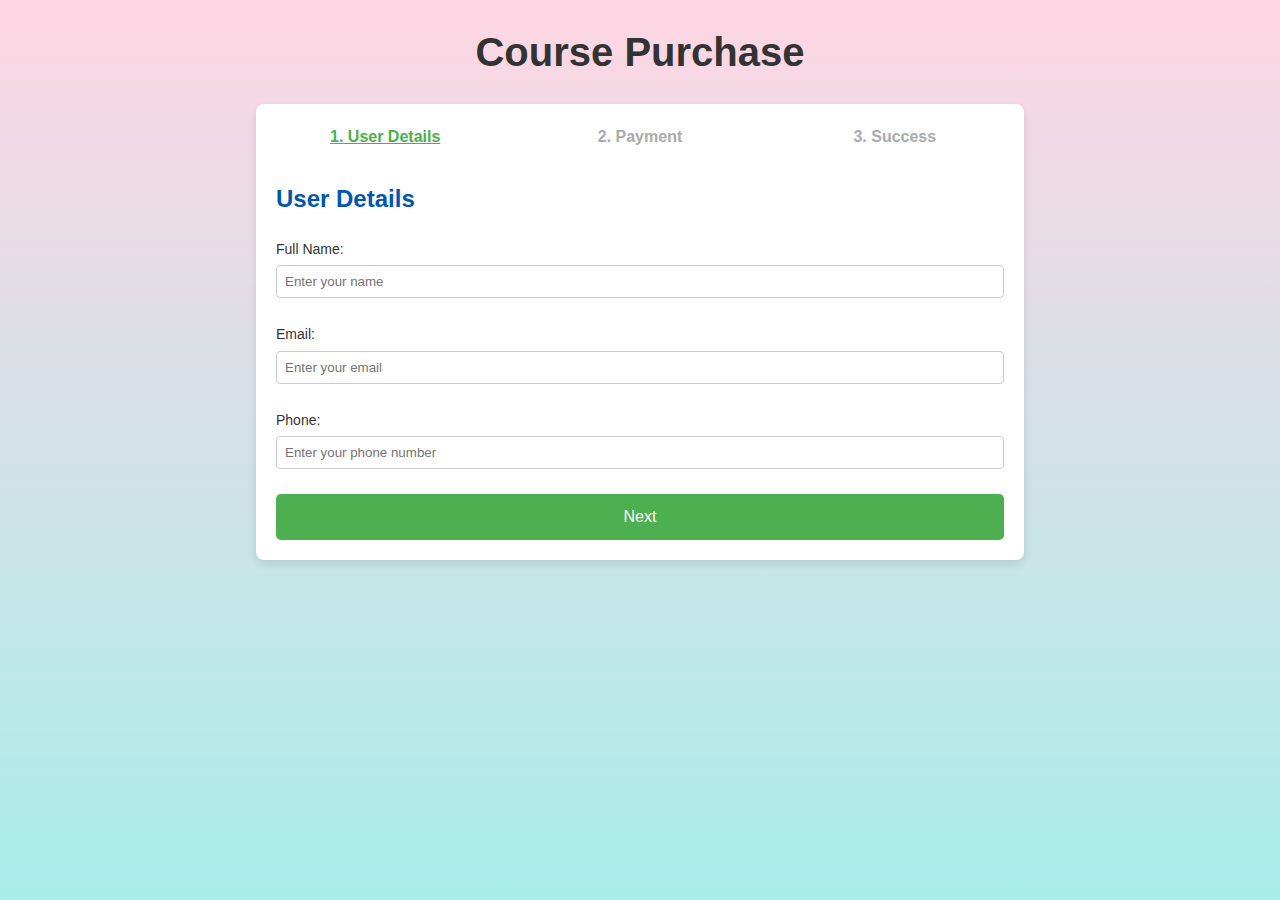
==== buy.html @ 66e8565c "24 Dec 2024" ====
<!DOCTYPE html>
<html lang="en">
<head>
    <meta charset="UTF-8">
    <meta name="viewport" content="width=device-width, initial-scale=1.0">
    <title>Buy Now - Multi-Step Form</title>
    <link rel="stylesheet" href="landing.css">
</head>
<body>

    <header>
        <h1 class="header_50">Course Purchase</h1>
    </header>

    <div class="form-container_50">
        <!-- Step Navigation (Hidden Radio Buttons) -->
        <input type="radio" name="step_50" id="step1_50" checked>
        <input type="radio" name="step_50" id="step2_50">
        <input type="radio" name="step_50" id="step3_50">

        <!-- Step Indicators -->
        <div class="steps_50">
            <label for="step1_50" class="step-label_50">1. User Details</label>
            <label for="step2_50" class="step-label_50">2. Payment</label>
            <label for="step3_50" class="step-label_50">3. Success</label>
        </div>

        <!-- Step 1: User Details -->
        <div class="step-content_50" id="step1-content_50">
            <h2 class="step-title_50">User Details</h2>
            <form class="form_50">
                <label class="label_50">Full Name:</label>
                <input type="text" class="input_50" placeholder="Enter your name">
                
                <label class="label_50">Email:</label>
                <input type="email" class="input_50" placeholder="Enter your email">
                
                <label class="label_50">Phone:</label>
                <input type="text" class="input_50" placeholder="Enter your phone number">

                <label for="step2_50" class="btn-next_50">Next</label>
            </form>
        </div>

        <!-- Step 2: Payment Details -->
        <div class="step-content_50" id="step2-content_50">
            <h2 class="step-title_50">Payment</h2>
            <form class="form_50">
                <label class="label_50">Card Number:</label>
                <input type="text" class="input_50" placeholder="1234 5678 9012 3456">

                <label class="label_50">Expiration Date:</label>
                <input type="text" class="input_50" placeholder="MM/YY">

                <label class="label_50">CVV:</label>
                <input type="text" class="input_50" placeholder="123">

                <label for="step3_50" class="btn-next_50">Proceed to Success</label>
            </form>
        </div>

        <!-- Step 3: Success -->
        <div class="step-content_50" id="step3-content_50">
            <h2 class="step-title_50">Order Successful!</h2>
            <p class="success-text_50">Thank you for your purchase. You will receive a confirmation email shortly.</p>
            <a href="home.html" class="btn-home_50">Back to Home</a>
        </div>
    </div>

</body>
</html>
---- landing.css ----
@import url("https://fonts.googleapis.com/css?family=Abel|Abril+Fatface|Alegreya|Arima+Madurai|Dancing+Script|Dosis|Merriweather|Oleo+Script|Overlock|PT+Serif|Pacifico|Playball|Playfair+Display|Share|Unica+One|Vibur");

* {
   padding: 0;
   margin: 0;
   box-sizing: border-box;
}

body {
   background-color: white;
   color: black;
   font-family: Georgia, "Times New Roman", Times, serif;
   background-image: linear-gradient(-225deg, #e3fdf5 0%, #ffe6fa 100%);
   background-image: linear-gradient(to top, #a8edea 0%, #fed6e3 100%);
   background-attachment: fixed;
   background-repeat: no-repeat;
}

.navbar{
   background-color:rgb(223, 178, 178);
   display: flex;
   justify-content:space-around;
   align-items: center;
     padding: 10px;

}

.navbar ul{
   list-style: none;
   display: flex;
   gap: 40px;
   font-size: 20px;
}


.navbar img{
   border-radius: 15px;
   

   
}
#check{
   display: none;
}
.navbar label{
   display: none;
   padding-top: 20px;
justify-content: center;

}

#check:checked~.navbar ul{
   display: block;
}

/* @media screen and (max-width: 600px){
   .navbar label{
       display: block;
   }
   .navbar ul{
       display: none;
       position: absolute;
       top: 87px;
       width: 100%;
       background-color: lightblue;
   }
   .navbar ul li{
       padding: 12px;
   }
} */
@media screen and (max-width: 400px) and (max-width:600px){
   .navbar label{
       display: block;
   }
   .navbar ul{
       display: none;
       position: absolute;
       top: 87px;
       width: 100%;
       background-color: lightblue;
   }
   .navbar ul li{
       padding: 12px;
   }
}

@media screen and (max-width: 399px){
   .navbar label{
       display: block;
   }
   .navbar ul{
       display: none;
       position: absolute;
       top: 87px;
       width: 100%;
       background-color: lightblue;
   }
   .navbar ul li{
       padding: 12px;
   }
}

/* 
nav {
   width: 100%;
   height: 80px;
   display: flex;
   justify-content: space-between;
   padding: 20px 5%;
   background-color: #cda2af;
} */
/* 
nav .heading {
   font-size: 50px;
   font-weight: 900;
   color: rgb(26, 24, 20);
   margin-top: -10px;
}

nav ul {
   display: flex;
   list-style: none;
}

nav ul li {
   padding: 8px 15px;
   border-radius: 10px;
   transition: 0.2s ease-in;
} */



/* .navbar ul li:hover {
   background-color: rgb(226, 120, 120);
   text-decoration: none;
}

.navbar ul li a:hover {
   color: white;
   border-radius: 5px solid black;
} */
/* 
nav .sideMenuButton {
   font-size: 30px;
   font-weight: bolder;
   cursor: pointer;
   display: none;
} */

/* responsive navbar css */
/* @media screen and (max-width: 600px) {
   nav .sideMenuButton {
      display: flex;
   }

   nav .navbar {
      display: none;
   }

   .sideNavigationBar {
      display: block;
   }
}

.sideNavigationBar {
   height: 100%;
   position: fixed;
   top: 0;
   right: 0;
   background-color: brown;
   overflow-x: hidden;
   transition: 0.3s ease-in;
   padding: 60px;
   display: none;
}

.sideNavigationBar a {
   padding: 8px 8px 8px 40px;
   display: block;
   font-size: 25px;
   font-weight: 500;
   color: black;
   transition: 0.3s;
   text-decoration: none;
}

.sideNavigationBar a button {
   padding: 10px 20px;
   border-radius: 10px 20px;
   color: brown;
   font-size: 16px;
   border-style: none;
   font-weight: 700;
}

.sideNavigationBar a:hover {
   color: white;
}

.sideNavigationBar .closeButton {
   position: absolute;
   top: 10px;
   right: 25px;
   font-size: 20px;
   margin-left: 50px;
} */

.line {
   display: flex;
   justify-content: space-between;
   align-items: center;
   margin: 2% 5%;
}

.line .side1 {
   padding-right: 50px;
}

.side1 h1 {
   font-size: 60px;
   margin-bottom: 10px;
   color: orange;
}

.side1 button {
   width: 150px;
   padding: 12px 20px;
   border-radius: 20px;
   border-style: none;
   color: black;
   font-size: 17px;
   font-weight: 600;
}

.side1 button a:hover {
   color: orangered;
}

a {
   text-decoration: none;
   color: black;
}

/* header content responsive */
@media screen and (max-width: 980px) {
   .side2 img {
      width: 350px;
   }

   .side1 h1 {
      font-size: 40px;
   }

   .side1 p {
      font-size: 17px;
   }

   .line {
      margin-top: 80px;
   }
}

@media screen and (max-width: 600px) {
   .side1 h1 {
      font-size: 35px;
   }

   .line {
      flex-direction: column;
   }

   .line .side1 {
      padding: 30px;
   }
} 

/* .mohit h2 {
   text-align: center;
   font-size: 30px;
   font-weight: 500px;
   padding-top: 20px;
} */

.resume-section1 {
   background-color: #f5f5f5;
   padding: 30px;
   margin: 20px;
   border-radius: 8px;
   font-style: lucida 5px solid;
   margin-right: 750px;
   

}

.resume-section1 h2,
p {
   line-height: 1.6;
   text-align: center;
   color: red;
}

.resume-section1 li {
   line-height: 1.6;
}

.resume-section1 ul {
   padding-left: 20px;
}

/* resume-section2 */
.resume-section2 {
   background-color: #f5f5f5;
   padding: 30px;
   margin: 30px;
   border-radius: 8px;
   font-style: lucida 5px solid;
   margin-right: 750px;
   margin-top: 40px;
   width: 98%;
}

.resume-section2 h2,
p {
   line-height: 1.6;
   text-align: center;
   color: red;
}

.resume-section2 li {
   line-height: 1.6;
}

.resume-section2 ul {
   padding-left: 20px;
}

/* resume-section3 */

.resume-section3 {
   background-color: #f5f5f5;
   padding: 30px;
   margin: 20px;
   border-radius: 8px;
   font-style: lucida 5px solid;
   margin-right: 750px;
   width: 98%;
}

.resume-section3 h2,
p {
   line-height: 1.6;
   text-align: center;
   color: red;
}

.resume-section3 li {
   line-height: 1.6;
}

.resume-section3 ul {
   padding-left: 20px;
}

/* resume-section4 */

.resume-section4 {
   background-color: #f5f5f5;
   padding: 30px;
   margin: 20px;
   border-radius: 8px;
   font-style: lucida 5px solid;
   margin-right: 750px;
   width: 98%;
}

.resume-section4 h2,
p {
   line-height: 1.6;
   text-align: center;
   color: red;
}

.resume-section4 li {
   line-height: 1.6;
}

.resume-section4 ul {
   padding-left: 20px;
}

/* resume-section5 */

.resume-section5 {
   background-color: #f5f5f5;
   padding: 30px;
   margin: 20px;
   border-radius: 8px;
   font-style: lucida 5px solid;
   margin-right: 750px;
   width: 98%;
}

.resume-section5 h2,
p {
   line-height: 1.6;
   text-align: center;
   color: red;
}

.resume-section5 li {
   line-height: 1.6;
}

.resume-section5 ul {
   padding-left: 20px;
}

.progress-bar {
   background-color: black;
   width: 40%;
   padding: 30px;
   margin: 20px;
   border-radius: 8px;
   font-style: lucida 5px solid;
   margin-left: 980px;
   margin-right: -1000px;
   margin-top: -350px;
}

.progress-bar h2 {
   line-height: 1.6;
   color: white;
}

.progress-bar p {
   text-align: left;
   line-height: 2;
}

.progress-bar2 {
   background-color: #f3f3f3;
   border-radius: 25px;
   overflow: hidden;

   height: 20px;
   width: 100%;
}

.progress2 {
   background-color: green;
   height: 100%;
   line-height: 5px;
   color: white;
   text-align: center;
   border-radius: 15px;
   transition: width 0.5s ease;
}

.button {
   display: inline-block;
   padding: 15px 25px;
   font-size: 15px;
   cursor: pointer;
   text-align: center;
   text-decoration: none;
   outline: none;
   color: #fff;
   background-color: #20a5e8;
   border: none;
   border-radius: 15px;

   margin-top: 20px;
}

.button:hover {
   background-color: #3e8e41;
}

.button:active {
   background-color: #3e8e41;
}

.progress-bar h3 {
   color: white;
   line-height: 4;
}

.progress-bar p1 {
   color: white;
}

.progress-bar p2 {
   color: lightblue;
   line-height: 1.6;
   font-weight: 200;
}


.related-roadmap {
   background-color: #f5f5f5;
   padding: 40px;
   margin: 25px;
   border-radius: 8px;
   font-style: lucida 5px solid;
   margin-left: 900px;
   margin-right: 50px;
}

.related-roadmap h4 {
   text-align: left;
   color: rgb(20, 104, 132);
   font-size: 20px;
   font-weight: 400;

}

.related-roadmap p1 {
   line-height: 2.6;


}

.related-roadmap2 {
   background-color: #f5f5f5;
   padding: 45px;
   margin: 25px;
   margin-top: -225px;
   border-radius: 8px;
   font-style: lucida 5px solid;
   margin-right: 800px;

}

.related-roadmap2 h4 {
   text-align: left;
   color: rgb(20, 104, 132);
   font-size: 20px;
   font-weight: 400;

}

.related-roadmap2 p1 {
   line-height: 2.6;


}


/* FOOTER CSS */
@import url('https://fonts.googleapis.com/css2?family=Poppins:wght@200;300;400;500;600;700;800;900&display=swap');
/* 
* {
   margin: 0;
   padding: 0;
   box-sizing: border-box;
}

body {

   min-height: 100vh;
   display: block;
   align-items: center;
   justify-content: center;
} */
/* 
.site-footer {
   background-color: #26272b;
   padding: 45px 0 20px;
   font-size: 15px;
   line-height: 24px;
   color: #737373;
   box-shadow: 0 10px 20px rgba(0, 0, 0, 0.5);
}

.row{
   display: flex;
}

.site-footer hr {
   border-top-color: #bbb;
   opacity: 0.5;
}

.site-footer hr.small {
   margin: 20px 0;
}

.site-footer h6 {
   color: #fff;
   font-size: 16px;
   text-transform: uppercase;
   margin-top: 5px;
   letter-spacing: 2px;
}

.site-footer a {
   color: #737373;
}

.site-footer a:hover {
   color: #fff;
   text-decoration: none;
}

.footer-links {
   padding-left: 0;
   list-style: none;
}

.footer-links li {
   display: block;
}

.footer-links a {
   color: #737373;
}

.footer-links a:active,
.footer-links a:focus,
.footer-links a:hover {
   color: #fff;
   text-decoration: none;
}

.site-footer .social-icons {
   text-align: right;
}

.site-footer .social-icons a {
   width: 40px;
   height: 40px;
   line-height: 40px;
   margin-left: 6px;
   margin-right: 0;
   border-radius: 100%;
   background-color: #33353d;
}

.copyright-text {
   margin: 0;
}

@media (max-width: 991px) {
   .site-footer [class^="col-"] {
      margin-bottom: 30px;
   }
}

@media (max-width: 767px) {
   .site-footer {
      padding-bottom: 0;
   }

   .site-footer .copyright-text,
   .site-footer .social-icons {
      text-align: center;
   }
}

.social-icons {
   text-align:center;
   margin-bottom: 0;
   list-style: none;
}

.social-icons li {
   display: inline-block;
   margin-bottom: 4px;
}

.social-icons a {
   background-color: #eceeef;
   color: #818a91;
   font-size: 16px;
   display: inline-block;
   line-height: 44px;
   width: 44px;
   height: 44px;
   text-align: center;
   margin-right: 8px;
   border-radius: 100%;
   -webkit-transition: all 0.2s linear;
   -o-transition: all 0.2s linear;
   transition: all 0.2s linear;
}

.logo {
   color: #eb6857;
}

.social-icons a:active,
.social-icons a:focus,
.social-icons a:hover {
   color: #fff;
   background-color: #29aafe;
}

.social-icons a.facebook:hover {
   background-color: #3b5998;
}

.social-icons a.twitter:hover {
   background-color: #00aced;
}

.social-icons a.linkedin:hover {
   background-color: #007bb6;
}

.social-icons a.dribbble:hover {
   background-color: #ea4c89;
} */

.mohit h2{
   text-align: center;
}

/* Courses Page */

/* General Reset */
* {
   margin: 0;
   padding: 0;
   box-sizing: border-box;
   font-family: Arial, sans-serif;
}

/* Body Styling */
/* body {
   background-color: #121212;
   color: #fff;
} */

/* Header */
header {
   text-align: center;
   margin: 20px 0;
   font-size: 1.5em;
}

/* Courses Section */
.courses {
   display: flex;
   flex-wrap: wrap;
   justify-content: center;
   gap: 20px;
   margin: 20px;
   color:black;
}

.course-card {
   background: #1e1e1e;
   border-radius: 8px;
   width: 250px;
   padding: 15px;
   box-shadow: 0px 0px 10px rgba(0, 0, 0, 0.5);
   position: relative;
   text-align: center;
   color:black;
}

.discount {
   background-color: #facc15;
   color:black;
   font-weight: bold;
   position: absolute;
   top: 10px;
   left: 10px;
   padding: 5px 10px;
   border-radius: 4px;
}

.course-title {
   font-size: 1.5em;
   margin: 30px;
   color: black;
}

.subtitle {
   color: #aaa;
   font-size: 0.9em;
   color: black;
}

.rating {
   margin: 10px 0;
   color: #facc15;
   font-size: 1.1em;
}

.description {
   margin: 10px 0;
   font-size: 0.9em;
   color:black;
}

.btn {
   background: none;
   border: 1px solid #28a745;
   color: #28a745;
   padding: 10px;
   margin-top: 10px;
   border-radius: 5px;
   cursor: pointer;
}

.btn:hover {
   background-color: #28a745;
   color: #fff;
}

/* Classroom Programs */
.classroom-programs {
   display: flex;
   justify-content: space-around;
   background-color: #1e1e1e;
   margin: 20px;
   padding: 20px;
   border-radius: 8px;
   color: white;
}

.classroom-info, .classroom-banner {
   width: 45%;
   text-align: center;
   color: white;
}

.classroom-info h2, .classroom-banner h2 {
   margin-bottom: 10px;
}

.classroom-info ul {
   list-style: none;
}

.classroom-info ul li {
   margin: 5px 0;
   font-size: 0.9em;
   color: white;
}

.classroom-banner p {
   margin-top: 10px;
   font-size: 0.9em;
   color: white;
}

/* General Reset */
/* * {
   margin: 0;
   padding: 0;
   box-sizing: border-box;
   font-family: Arial, sans-serif;
} */

/* Body Styles */
/* body {
   
   display: flex;
   justify-content: center;
   align-items: center;
   min-height: 100vh;
} */

/* Main Container */
.membership-container {
   display: flex;
   
   background-color: #f0f8ff;
   border-radius: 10px;
   box-shadow: 0 4px 8px rgba(0, 0, 0, 0.2);
   overflow: hidden;
   margin: 20px;
   width: 98%;
   margin-right: 40px;
   
}

/* Text Section */
.membership-info {
   padding: 40px;
   flex: 1;
   background-color: #e6f7ff;
}

.membership-info h1 {
   font-size: 2.5rem;
   color: #333;
}

.membership-info .highlight {
   color: #0078d7;
}

.membership-info p {
   margin: 10px;
   padding: 10px;
   margin-left: 0;
   color: #555;
   font-size: 1rem;
   line-height: 1.5;
}

.subscribe-btn {
   background-color: #000;
   color: #fff;
   border: none;
   padding: 10px 20px;
   font-size: 1rem;
   cursor: pointer;
   border-radius: 5px;
   text-transform: uppercase;
}

.subscribe-btn:hover {
   background-color: #0078d7;
}

/* Image Section */
.membership-image {
   flex: 1;
   display: flex;
   justify-content: center;
   align-items: center;
   
}

.membership-image img {
   
   object-fit: cover;
}

/* FRONTPAGE CSS */


/* Body Styling */
body {
   
   color: #333;
   line-height: 1.6;
}


/* Section Styling */
.coding-journey {
   display: flex;
   justify-content: space-between;
   align-items: center;
   padding: 50px 10%;
   background-color: #e8f1fd;
}

.text-content {
   max-width: 50%;
}

.text-content h1 {
   font-size: 3rem;
   font-weight: bold;
   color: #1f2d3d;
}

.text-content h1 span {
   color: #0078ff;
}

.text-content p {
   margin: 20px 0;
   color: #555;
   font-size: 1.1rem;
}

.cta-container {
   display: flex;
   gap: 10px;
   margin: 20px 0;
}

.cta-container input {
   padding: 10px;
   font-size: 1rem;
   border: 1px solid #ccc;
   border-radius: 5px;
   flex: 1;
}

.cta-container .start-btn {
   background-color: #0078ff;
   color: white;
   border: none;
   padding: 10px 20px;
   font-size: 1rem;
   border-radius: 5px;
   cursor: pointer;
}

.cta-container .start-btn:hover {
   background-color: #005fcc;
}

.signup-google {
   display: flex;
   align-items: center;
   gap: 10px;
   margin-top: 20px;
}

.signup-google .google-btn {
   display: flex;
   align-items: center;
   gap: 5px;
   background-color: #ffffff;
   border: 1px solid #ccc;
   border-radius: 5px;
   padding: 8px 15px;
   cursor: pointer;
   font-size: 0.9rem;
}
.google-btn{
   border-radius: 15px solid;
   color: red;
   background-color: black;
}

/* Image Styling */
.image-content img {
   width: 100%;
   max-width: 500px;
   height: auto;
}

/* General Reset */
/* * {
   margin: 0;
   padding: 0;
   box-sizing: border-box;
   font-family: Arial, sans-serif;
}

body {
   background-color: #f8f9ff;
   color: #333;
   line-height: 1.6;
} */

/* Section Styling */
.learn-to-code {
   text-align: center;
   margin: 40px;
   box-sizing: border-box;
   background-color: whitesmoke;
}

h1 {
   font-size: 2.5rem;
   color: #333;
   margin-bottom: 30px;
}

/* Course Cards Container */
.course-container {
   display: flex;
   flex-wrap: wrap;
   justify-content: center;
   gap: 20px;
   padding: 20px;
}

/* Individual Course Cards */
.course-card {
   
   background-color: #fff;
   border: 1px solid #ddd;
   border-radius: 8px;
   box-shadow: 0 4px 6px rgba(0, 0, 0, 0.1);
   width: 300px;
   padding: 20px;
   text-align: center;
   transition: box-shadow 0.3s ease;
}

.course-card:hover {
   box-shadow: 0 6px 12px rgba(0, 0, 0, 0.15);
}

.icon img {
   width: 50px;
   height: 50px;
   margin-bottom: 15px;
}

h2 {
   font-size: 1.5rem;
   margin-bottom: 10px;
   color: #0056b3;
}

p {
   font-size: 0.9rem;
   margin-bottom: 10px;
   color: #555;
}

.learners {
   font-weight: bold;
   color: #333;
}

.rating {
   font-size: 1rem;
   margin: 10px 0;
   color: #ff9800;
}

/* Button Styling */
button {
   background-color: #0056b3;
   color: white;
   border: none;
   border-radius: 5px;
   padding: 10px 15px;
   cursor: pointer;
   font-size: 1rem;
   transition: background-color 0.3s ease;
}

button:hover {
   background-color: #004494;
}

.view button{
   background-color: #0056b3;
   color: white;
   border: none;
   border-radius: 5px;
   padding: 10px 15px;
   cursor: pointer;
   font-size: 1rem;
   margin: 30px;
   transition: background-color 0.3s ease;

}
.view button:hover{
   
   background-color: #004494;

}


.container_1{
   display: flex;
   
   align-items: center;
   background-color: black;

   
}


.ch1{
   margin: 40px;
}


/* Container Box Styling */
.container_box {
   text-align: center;
   width: 80%;
   margin: 0 auto;
}

/* Heading Styling */
#main-heading {
   font-size: 3em;
   font-weight: bold;
   margin-bottom: 10px;
   color: #fff;
   text-align: center;
}

#highlight {
   color: green; /* Highlight in green */
}

/* Paragraph Styling */
#developer-text,
#code-share-text,
#platform-text {
   font-size: 1.2em;
   margin: 10px 0;
   color: #ccc;
}

#developer-text{
   font-weight: bold;
   margin: 5px 0;
   color: white;
}
#code-share-text{
   color: red;
   font-weight: bold;
}


/* Buttons Styling */
#button-container {
   margin-top: 20px;
   display: flex;
   justify-content: center;
   gap: 15px;
}

#button-container button {
   padding: 10px 20px;
   font-size: 1.1em;
   font-weight: bold;
   border: none;
   color: #000;
   cursor: pointer;
   transition: background-color 0.3s ease;
   border-radius: 5px;
}

#java-btn {
   background-color: #50fa7b;
}

#python-btn {
   background-color: #6272a4;
}

#cpp-btn {
   background-color: #f1fa8c;
}

#html-btn {
   background-color: #ff5555;
}

#button-container button:hover {
   background-color: #ddd;
}

.college{
   background-color: #00aced;
   display: flex;
   align-items: center;
   text-align: left;
   opacity: 2.5;
   
   
   
}

.college img{

   opacity: 0.5;
   padding: 0px;
   
}
.ch6 h1{
   color: brown;
}


.ch6 {
   text-align: center;
   margin-left: 200px;
}



.ch6 p{
   color: white;
   margin-bottom: 40px;
}

.ch6 button{
   background-color: white;
   color: blue;
   font-weight: bold;
   padding: 10px 50px 10px 50px;
   text-align: center;
   
}

.ch6 button:hover{
   background-color: red;
}



.college_1{
   background-color:whitesmoke;
   display: flex;
   align-items: center;
   text-align: left;
   
   
   
   
}


.ch8 h1{
   color: brown;
}


.ch8 {
   text-align: center;
   margin-left: 200px;
}



.ch8 p{
   color: black;
   margin-bottom: 40px;
}

.ch8 button{
   background-color:brown;
   color: white;
   font-weight: bold;
   padding: 10px 80px 10px 80px;
   text-align: center;
   
}

.ch8 button:hover{
   background-color: red;
}

/* FOOTER CSS */



.custom-footer {
   display: flex;
   justify-content: space-around;
   background-color: #2c3039; /* Dark background color */
   color: #ffffff; /* White text color */
   padding: 20px 0;
}

.footer-section {
   width: 20%;

}

.footer-section  h3 {
   
   
   color: white;
   border-bottom: 1px solid #888;
padding-bottom: 5px;
   font-size: 16px;
}

.footer-section ul {
   list-style: none;
   padding: 0;
}

.footer-section ul li {
   margin: 8px 0;
   font-size: 14px;
}

.footer-section ul li:hover {
   color: #f7c14d; /* Highlight on hover */
   cursor: pointer;
}

@media (max-width: 768px) {
   .custom-footer {
       flex-direction: column;
       align-items: center;
   }

   .footer-section {
       width: 80%;
       margin-bottom: 20px;
       text-align: center;
   }
}

/* Footer Container */


.custom-footer {
   display: flex;
   flex-wrap: wrap;
   justify-content: space-around;
   align-items: flex-start;
   background-color: #2c3039;
   color: #ffffff;
   padding: 20px 0;
}

/* Footer Section Styling */

.footer-divider {
   width: 90%; /* Set the width of the line */
   border: none;
   border-top: 1px solid #555; /* Thin gray line */
   margin: 20px auto; /* Centered with spacing */
}

.footer-section {
   width: 20%;
   margin-bottom: 20px;
}

.footer-section h3 {
   border-bottom: 1px solid #888;
   padding-bottom: 5px;
   font-size: 16px;
}

.footer-section ul {
   list-style: none;
   padding: 0;
}

.footer-section ul li {
   margin: 8px 0;
   font-size: 14px;
}

.footer-section ul li:hover {
   color: #f7c14d;
   cursor: pointer;
}

/* Social Icons Container */
.footer-social {
   width: 100%;
   display: flex;
   justify-content: center;
   margin-top: 20px;
}

.footer-social .social-icon {
   display: inline-block;
   width: 40px;
   height: 40px;
   margin: 0 10px;
   background-color: #444;
   border-radius: 50%;
   position: relative;
   transition: background-color 0.3s ease;
}

.footer-social .social-icon::before {
   content: '';
   display: block;
   width: 20px;
   height: 20px;
   background-size: cover;
   background-repeat: no-repeat;
   position: absolute;
   top: 50%;
   left: 50%;
   transform: translate(-50%, -50%);
}

/* Adding Specific Social Icons */
.footer-social .facebook::before {
   background-image: url('https://cdn-icons-png.flaticon.com/512/145/145802.png');
}

.footer-social .twitter::before {
   background-image: url('https://cdn-icons-png.flaticon.com/512/145/145812.png');
}

.footer-social .linkedin::before {
   background-image: url('https://cdn-icons-png.flaticon.com/512/145/145807.png');
}

.footer-social .instagram::before {
   background-image: url('https://cdn-icons-png.flaticon.com/512/2111/2111463.png');
}

/* Hover Effect */
.footer-social .social-icon:hover {
   background-color: #f7c14d;
}

.practice{
   display: flex;
   justify-content: space-around;

   
   
}

.practice h2{
   color: black;
   font-weight: 100;
}
/* 
.box_5{
   background-color: yellow;
   margin: 40px;
   padding: auto;
   border: 1px solid black;
   border-radius: 15px;
   border: none;
   
}
.box_5 h1{
   color: black;
   margin: 20px;
   
}

.box_6{
   display: flex;
   background-color: aquamarine;
   margin: 30px;
   padding: auto;
   padding: auto;

}
 */
 
 

.progress-container1 {
   display: flex;
  justify-content: space-around;
  margin: 50px;
  padding: 60px;
  background-color: #f8cf91;
  border-radius: 20px;
  max-width: -600px;
}

.section-title1 {
   font-weight: 300%;
   font-size: 30px;
  text-align: center;
  color: #333;
  margin-bottom: 20px;
}

/* Card Styling */
.progress-card1 {
  display: flex;
  justify-content: space-around;
  background-color: #333;
  border-radius: 10px;
  padding: 15px;
  margin-bottom: 20px;
  box-shadow: 0 4px 6px rgba(0, 0, 0, 0.2);
}

.card-icon1 {
  width: 500px;
  height: 50px;
  background-color: #555;
  border-radius: 5px;
  margin-right: 15px;
}


.card-title1 {
   width: 500px;
  font-size: 18px;
  margin: 0;
  color: #f8cf91;
}

.card-subtitle1 {
   text-align: left;
  font-size: 14px;
  color: #aaa;
  margin: 5px 0;
}

/* Progress Bar Styling */
.progress-bar1 {
  height: 8px;
  background-color: #555;
  border-radius: 5px;
  overflow: hidden;
  margin: 10px 0;
}

.progress-fill1 {
  height: 100%;
  background-color: #0f9d58;
  border-radius: 5px 0 0 5px;
}

.progress-percentage1 {
  font-size: 14px;
  color: #aaa;
  text-align: right;
  margin: 0;
}
#head_10{
   margin: 20px;
   padding: 20px;
font-size: 30px;
font-weight: bold;
text-align: left;
}

#par_10{
   margin: 10px;
   text-align: left;
   font-weight: bold;
}
#par_11{
   margin: 5px;
   text-align: left;
   font-weight: bold;
   color: white;
   padding-top:20px;
   padding-bottom: 20px;
}


#head_11 {
   background-color: #1a4e68;
   color: white;
    width: 100%;
    height: auto;
   padding: 22px;
   border-radius: 15px 15px 0px 0px;
   

}


#head_12 {
   background-color: #4091b9;
   color: white;
    width: 100%;
    height: auto;
   padding: 22px;
   border-radius: 15px 15px 0px 0px;
   

}

.course-card1{
   background-color: #1f2d3d;
   width: 18%;
   border-radius: 15px;
   
}



/* COMPETE CSS */


/* Container Styles */
#container_20 {
   display: flex;
   justify-content: space-evenly;
   transition: background-color 0.5 ease;
   padding: 20px;
   background-color: #f0f0f0;
}

.par_23{
   text-align: right;
   font-weight: bold;
   background-color: #004494;
   color: white;
   margin-left: 300px;
   border: 12px solid black;
   border-radius: 12px;
   padding: 10px;
   border: none;
}



/* Left Section Styles */
.left_20 {
   
   background-color: black;
   border: 15px solid black;
   border-radius: 20px;
   border: none;
   padding: 20px 90px 20px 90px;
   
}

.title_20 {
   font-size: 2rem;
   margin-bottom: 10px;
   color: red;
}

.par_21 {
   color: white;
   font-weight: bold;
   font-size: 20px;
}

.par_20 {
   margin-bottom: 5px; /* Reduced margin for better spacing */
   color: white;
}
.par_22{
   font-weight: bold;
   color: white;
}

.btn_20 {
   padding: 10px 20px;
   background-color: #4CAF50;
   color: white;
   border: none;
   border-radius: 5px;
   cursor: pointer;
}


/* Container */
.container_30 {
   padding: 20px;
   
}

/* Heading */
.heading_30 {
   font-size: 24px;
   margin-bottom: 20px;
   color: black;
}

/* Table Styles */
.table_30 {
   
   width: 100%;
   border-collapse: collapse;
   background-color: #2c2c3e;
   border-radius: 8px;
   overflow: hidden;
   color: white;
}

.th_30 {
   background-color: #3e3e5e;
   
   text-align: left;
   padding: 12px;
   font-weight: bold;
   color: white;
}

.td_30 {
   padding: 10px;
   border-top: 1px solid #444;
   border: none;
}

/* .row_30:nth-child(even) {
   background-color: #2a2a3a;
} */

.link_30 {
   color: #4aa3ff;
   text-decoration: none;
}

.link_30:hover {
   text-decoration: underline;
}

.lining{
   color: white;

}




/* Container */
.container_40 {
   padding: 20px;
   color: black;
   text-align: center;
}

/* Heading */
.heading_40 {
   font-size: 24px;
   margin-bottom: 10px;
   display: flex;
   align-items: center;
   justify-content: center;
   gap: 10px;
   color:black;
}

.badge_40 {
   background-color: #ff9800;
   color: #1e1e2e;
   padding: 4px 8px;
   font-size: 12px;
   border-radius: 4px;
}

/* Description */
.description_40 {
   font-size: 14px;
   margin-bottom: 20px;
   color:black;
   font-weight: bold;
}

/* Table */
.table_40 {
   width: 100%;
   border-collapse: collapse;
   background-color: #2c2c3e;
   border-radius: 8px;
   overflow: hidden;
   margin-bottom: 20px;
   color: white;
}

.th_40 {
   background-color: #3e3e5e;
   text-align: center;
   padding: 12px;
   font-weight: bold;
   color: white;
}

.td_40 {
   padding: 10px;
   border-top: 1px solid #444;
   text-align: center;
   color: white;
}

.row_40:nth-child(even) {
   background-color: #2a2a3a;
}

.td_40 strong {
   color: #ffffff;
   font-weight: bold;
}

/* Button */
.button_40 {
   background-color: #4aa3ff;
   color: #ffffff;
   border: none;
   padding: 10px 20px;
   font-size: 14px;
   border-radius: 4px;
   cursor: pointer;
   
}

.button_40:hover {
   background-color: #3b82cc;
}

.btn_41{
   display: flex;
justify-content: center;
align-items: center;

   
}

/* Centering Container */
.container_41 {
   margin: 15px; /* Full viewport height */
   display: flex; /* Enable Flexbox */
   justify-content: center; /* Center horizontally */
   align-items: center; /* Center vertically */
    /* Light background for visibility */
 }
 
 /* Details Styling */
 .details_41 {
   text-align: center; /* Align content inside details */
 }
 
 /* Summary Button Styling */
 .btn_41 {
   padding: 10px 20px;
   font-size: 16px;
   font-weight: bold;
   color: white;
   background-color: #0078d7;
   border: none;
   border-radius: 5px;
 }
 
 .btn_41:hover {
   background-color: #005499;
 }
 
 

 /* General Styling */
body {
   font-family: Arial, sans-serif;
   margin: 0;
   padding: 0;
   background-color: #f9fafc;
}

.header_50 {
   text-align: center;
   margin: 20px 0;
}

.form-container_50 {
   width: 60%;
   margin: 0 auto;
   background: #fff;
   border-radius: 8px;
   padding: 20px;
   box-shadow: 0 4px 8px rgba(0,0,0,0.1);
}

/* Step Navigation */
.steps_50 {
   display: flex;
   justify-content: space-between;
   margin-bottom: 30px;
}

.step-label_50 {
   width: 30%;
   text-align: center;
   font-weight: bold;
   color: #aaa;
   cursor: pointer;
}

input[type="radio"] {
   display: none;
}

/* Step Content */
.step-content_50 {
   display: none;
}

#step1_50:checked ~ .step-content_50#step1-content_50,
#step2_50:checked ~ .step-content_50#step2-content_50,
#step3_50:checked ~ .step-content_50#step3-content_50 {
   display: block;
}

/* Form Styling */
.form_50 {
   display: flex;
   flex-direction: column;
}

.label_50 {
   margin: 10px 0 5px;
   font-size: 14px;
}

.input_50 {
   padding: 8px;
   border: 1px solid #ccc;
   border-radius: 4px;
   margin-bottom: 15px;
}

.btn-next_50 {
   display: inline-block;
   background-color: #4caf50;
   color: #fff;
   text-align: center;
   padding: 10px 15px;
   margin-top: 10px;
   border-radius: 5px;
   cursor: pointer;
}

/* Success Screen */
.success-text_50 {
   text-align: center;
   margin-bottom: 20px;
}

.btn-home_50 {
   display: block;
   text-align: center;
   background-color: #2196f3;
   color: #fff;
   padding: 10px 15px;
   border-radius: 5px;
   text-decoration: none;
   margin-top: 10px;
}

/* Active Step Styling */
#step1_50:checked ~ .steps_50 .step-label_50:nth-child(1),
#step2_50:checked ~ .steps_50 .step-label_50:nth-child(2),
#step3_50:checked ~ .steps_50 .step-label_50:nth-child(3) {
   color: #4caf50;
   text-decoration: underline;
}
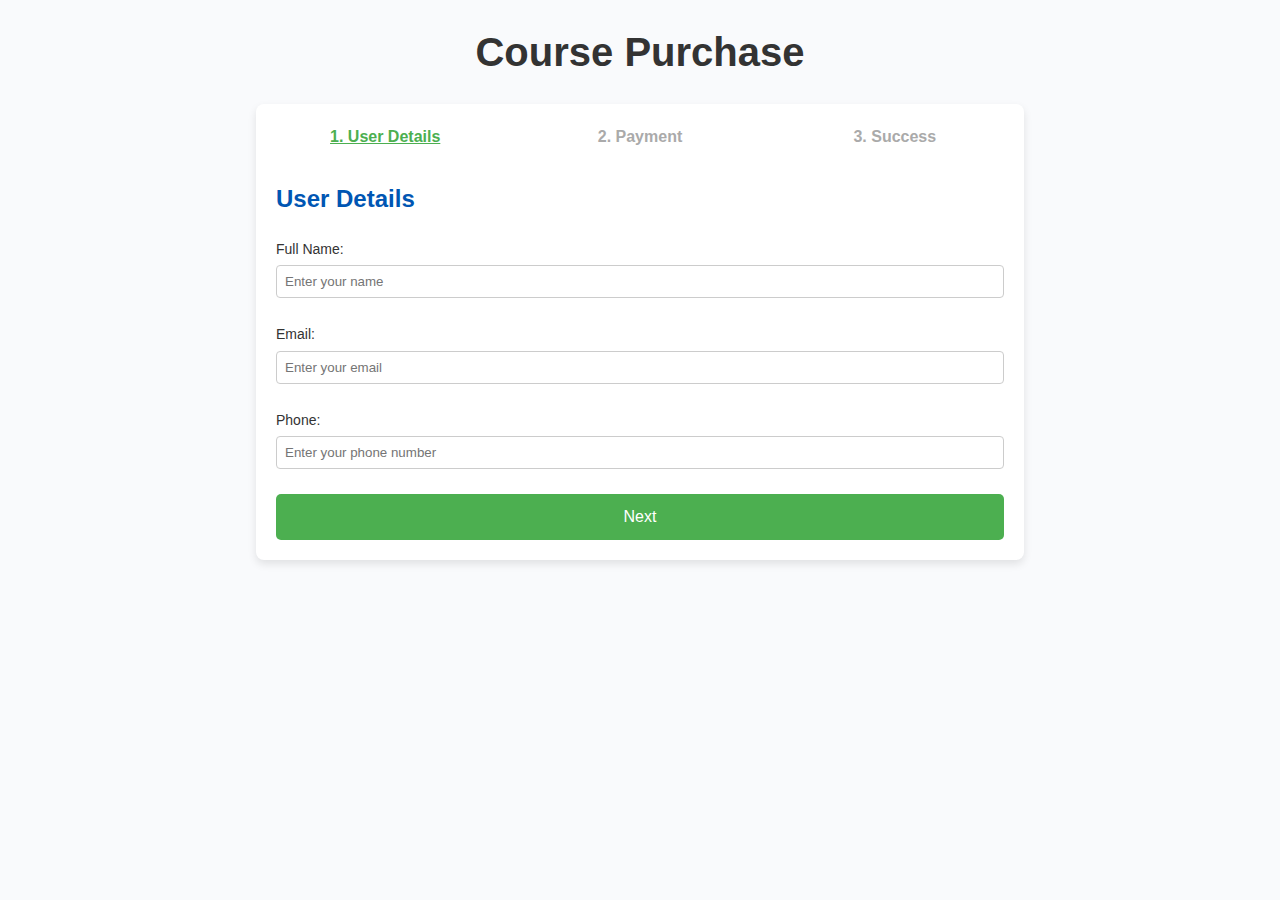
==== commit 04a58181: "27 Dec 2024" ====
--- a/buy.html
+++ b/buy.html
@@ -8,9 +8,10 @@
 </head>
 <body>
 
-    <header>
+     <header>
         <h1 class="header_50">Course Purchase</h1>
-    </header>
+    </header> 
+    
 
     <div class="form-container_50">
         <!-- Step Navigation (Hidden Radio Buttons) -->
@@ -30,13 +31,13 @@
             <h2 class="step-title_50">User Details</h2>
             <form class="form_50">
                 <label class="label_50">Full Name:</label>
-                <input type="text" class="input_50" placeholder="Enter your name">
+                <input type="text" class="input_50" placeholder="Enter your name" required>
                 
                 <label class="label_50">Email:</label>
-                <input type="email" class="input_50" placeholder="Enter your email">
+                <input type="email" class="input_50" placeholder="Enter your email" required>
                 
                 <label class="label_50">Phone:</label>
-                <input type="text" class="input_50" placeholder="Enter your phone number">
+                <input type="text" class="input_50" placeholder="Enter your phone number" required>
 
                 <label for="step2_50" class="btn-next_50">Next</label>
             </form>
@@ -47,13 +48,16 @@
             <h2 class="step-title_50">Payment</h2>
             <form class="form_50">
                 <label class="label_50">Card Number:</label>
-                <input type="text" class="input_50" placeholder="1234 5678 9012 3456">
+                <input type="text" class="input_50" placeholder="1234 5678 9012 3456 " required>
 
                 <label class="label_50">Expiration Date:</label>
-                <input type="text" class="input_50" placeholder="MM/YY">
+                <input type="text" class="input_50" placeholder="MM/YY" required>
 
                 <label class="label_50">CVV:</label>
-                <input type="text" class="input_50" placeholder="123">
+                <input type="text" class="input_50" placeholder="123" required>
+
+                <label class="label_50">Enter any UPI ID:</label>
+                <input type="text" class="input_50" placeholder="@paytm" required>
 
                 <label for="step3_50" class="btn-next_50">Proceed to Success</label>
             </form>
@@ -61,11 +65,12 @@
 
         <!-- Step 3: Success -->
         <div class="step-content_50" id="step3-content_50">
-            <h2 class="step-title_50">Order Successful!</h2>
+            <h2 class="step-title_50">Purchase Successful!</h2>
             <p class="success-text_50">Thank you for your purchase. You will receive a confirmation email shortly.</p>
             <a href="home.html" class="btn-home_50">Back to Home</a>
         </div>
     </div>
+    </legend>
 
 </body>
 </html>
--- a/landing.css
+++ b/landing.css
@@ -4,16 +4,17 @@
    padding: 0;
    margin: 0;
    box-sizing: border-box;
+   
 }
 
 body {
-   background-color: white;
+   background-color:#000;
    color: black;
    font-family: Georgia, "Times New Roman", Times, serif;
-   background-image: linear-gradient(-225deg, #e3fdf5 0%, #ffe6fa 100%);
-   background-image: linear-gradient(to top, #a8edea 0%, #fed6e3 100%);
-   background-attachment: fixed;
-   background-repeat: no-repeat;
+   /* background-image: linear-gradient(-225deg, #e3fdf5 0%, #ffe6fa 100%);
+   background-image: linear-gradient(to top, #a8edea 0%, #fed6e3 100%); */
+   
+   
 }
 
 .navbar{
@@ -22,6 +23,9 @@
    justify-content:space-around;
    align-items: center;
      padding: 10px;
+     width: 100%;
+
+   
 
 }
 
@@ -53,157 +57,52 @@
    display: block;
 }
 
-/* @media screen and (max-width: 600px){
-   .navbar label{
+/* Responsive Navbar */
+@media (max-width: 768px) {
+   .navbar ul {
+       display: none;
+       flex-direction: column;
+       position: absolute;
+       top: 60px;
+       left: 0;
+       width: 100%;
+       background: #fff;
+   }
+
+   .navbar ul.active {
+       display: flex;
+   }
+
+   .navbar label {
        display: block;
    }
-   .navbar ul{
-       display: none;
-       position: absolute;
-       top: 87px;
-       width: 100%;
-       background-color: lightblue;
+}
+
+/* Responsive Hero Section */
+@media (max-width: 768px) {
+   .coding-journey {
+       flex-direction: column;
    }
-   .navbar ul li{
-       padding: 12px;
+
+   .cta-container input {
+       width: 80%;
    }
-} */
-@media screen and (max-width: 400px) and (max-width:600px){
-   .navbar label{
-       display: block;
+}
+
+/* Responsive Course Cards */
+@media (max-width: 768px) {
+   .course-card {
+       flex: 1 1 calc(50% - 20px);
    }
-   .navbar ul{
-       display: none;
-       position: absolute;
-       top: 87px;
-       width: 100%;
-       background-color: lightblue;
+}
+
+@media (max-width: 480px) {
+   .course-card {
+       flex: 1 1 100%;
    }
-   .navbar ul li{
-       padding: 12px;
-   }
-}
-
-@media screen and (max-width: 399px){
-   .navbar label{
-       display: block;
-   }
-   .navbar ul{
-       display: none;
-       position: absolute;
-       top: 87px;
-       width: 100%;
-       background-color: lightblue;
-   }
-   .navbar ul li{
-       padding: 12px;
-   }
-}
-
-/* 
-nav {
-   width: 100%;
-   height: 80px;
-   display: flex;
-   justify-content: space-between;
-   padding: 20px 5%;
-   background-color: #cda2af;
-} */
-/* 
-nav .heading {
-   font-size: 50px;
-   font-weight: 900;
-   color: rgb(26, 24, 20);
-   margin-top: -10px;
-}
-
-nav ul {
-   display: flex;
-   list-style: none;
-}
-
-nav ul li {
-   padding: 8px 15px;
-   border-radius: 10px;
-   transition: 0.2s ease-in;
-} */
-
-
-
-/* .navbar ul li:hover {
-   background-color: rgb(226, 120, 120);
-   text-decoration: none;
-}
-
-.navbar ul li a:hover {
-   color: white;
-   border-radius: 5px solid black;
-} */
-/* 
-nav .sideMenuButton {
-   font-size: 30px;
-   font-weight: bolder;
-   cursor: pointer;
-   display: none;
-} */
-
-/* responsive navbar css */
-/* @media screen and (max-width: 600px) {
-   nav .sideMenuButton {
-      display: flex;
-   }
-
-   nav .navbar {
-      display: none;
-   }
-
-   .sideNavigationBar {
-      display: block;
-   }
-}
-
-.sideNavigationBar {
-   height: 100%;
-   position: fixed;
-   top: 0;
-   right: 0;
-   background-color: brown;
-   overflow-x: hidden;
-   transition: 0.3s ease-in;
-   padding: 60px;
-   display: none;
-}
-
-.sideNavigationBar a {
-   padding: 8px 8px 8px 40px;
-   display: block;
-   font-size: 25px;
-   font-weight: 500;
-   color: black;
-   transition: 0.3s;
-   text-decoration: none;
-}
-
-.sideNavigationBar a button {
-   padding: 10px 20px;
-   border-radius: 10px 20px;
-   color: brown;
-   font-size: 16px;
-   border-style: none;
-   font-weight: 700;
-}
-
-.sideNavigationBar a:hover {
-   color: white;
-}
-
-.sideNavigationBar .closeButton {
-   position: absolute;
-   top: 10px;
-   right: 25px;
-   font-size: 20px;
-   margin-left: 50px;
-} */
+}
+
+
 
 .line {
    display: flex;
@@ -241,38 +140,6 @@
    color: black;
 }
 
-/* header content responsive */
-@media screen and (max-width: 980px) {
-   .side2 img {
-      width: 350px;
-   }
-
-   .side1 h1 {
-      font-size: 40px;
-   }
-
-   .side1 p {
-      font-size: 17px;
-   }
-
-   .line {
-      margin-top: 80px;
-   }
-}
-
-@media screen and (max-width: 600px) {
-   .side1 h1 {
-      font-size: 35px;
-   }
-
-   .line {
-      flex-direction: column;
-   }
-
-   .line .side1 {
-      padding: 30px;
-   }
-} 
 
 /* .mohit h2 {
    text-align: center;
@@ -424,7 +291,7 @@
    font-style: lucida 5px solid;
    margin-left: 980px;
    margin-right: -1000px;
-   margin-top: -350px;
+   margin-top: -365px;
 }
 
 .progress-bar h2 {
@@ -495,229 +362,81 @@
    font-weight: 200;
 }
 
-
-.related-roadmap {
-   background-color: #f5f5f5;
-   padding: 40px;
-   margin: 25px;
+/* Related Roadmap Container */
+.related-roadmap-container {
+   display: flex;
+   flex-direction: column;
+   gap: 30px; /* Space between rows */
+   margin: 40px auto;
+   max-width: 1200px;
+   padding: 20px;
+}
+
+/* Each Row (acts as a container) */
+.related-roadmap-row {
+   display: grid;
+   grid-template-columns: 1fr 1fr; 
+   gap: 20px; 
+   align-items: start;
+   background: #fdfdfd;
+   border: 1px solid #e0e0e0;
    border-radius: 8px;
-   font-style: lucida 5px solid;
-   margin-left: 900px;
-   margin-right: 50px;
-}
-
-.related-roadmap h4 {
-   text-align: left;
-   color: rgb(20, 104, 132);
-   font-size: 20px;
-   font-weight: 400;
-
-}
-
-.related-roadmap p1 {
-   line-height: 2.6;
-
-
-}
-
+   padding: 20px;
+   box-shadow: 0 4px 8px rgba(0, 0, 0, 0.1);
+}
+
+/* Individual Roadmap Boxes */
+.related-roadmap,
 .related-roadmap2 {
-   background-color: #f5f5f5;
-   padding: 45px;
-   margin: 25px;
-   margin-top: -225px;
+   background: #f9f9f9;
+   border: 1px solid #ddd;
    border-radius: 8px;
-   font-style: lucida 5px solid;
-   margin-right: 800px;
-
-}
-
+   padding: 20px;
+   text-align: center;
+   box-shadow: 0 2px 4px rgba(0, 0, 0, 0.1);
+   
+}
+
+/* Headings in Roadmap Sections */
+.related-roadmap h4,
 .related-roadmap2 h4 {
-   text-align: left;
-   color: rgb(20, 104, 132);
-   font-size: 20px;
-   font-weight: 400;
-
-}
-
+   font-size: 1.2em;
+   margin-bottom: 10px;
+   color:blue;
+}
+
+.related-roadmap p1,
 .related-roadmap2 p1 {
-   line-height: 2.6;
-
-
-}
+   font-weight: bold;
+   display: block;
+   margin: 5px 0;
+}
+
+.related-roadmap p2,
+.related-roadmap2 p2 {
+   font-size: 0.9em;
+   color: #555;
+}
+
+/* Responsive Design */
+@media (max-width: 768px) {
+   .related-roadmap-row {
+       grid-template-columns: 1fr; /* Stack in one column on smaller screens */
+   }
+}
+
 
 
 /* FOOTER CSS */
+
 @import url('https://fonts.googleapis.com/css2?family=Poppins:wght@200;300;400;500;600;700;800;900&display=swap');
 /* 
-* {
-   margin: 0;
-   padding: 0;
-   box-sizing: border-box;
-}
-
-body {
-
-   min-height: 100vh;
-   display: block;
-   align-items: center;
-   justify-content: center;
-} */
-/* 
-.site-footer {
-   background-color: #26272b;
-   padding: 45px 0 20px;
-   font-size: 15px;
-   line-height: 24px;
-   color: #737373;
-   box-shadow: 0 10px 20px rgba(0, 0, 0, 0.5);
-}
-
-.row{
-   display: flex;
-}
-
-.site-footer hr {
-   border-top-color: #bbb;
-   opacity: 0.5;
-}
-
-.site-footer hr.small {
-   margin: 20px 0;
-}
-
-.site-footer h6 {
-   color: #fff;
-   font-size: 16px;
-   text-transform: uppercase;
-   margin-top: 5px;
-   letter-spacing: 2px;
-}
-
-.site-footer a {
-   color: #737373;
-}
-
-.site-footer a:hover {
-   color: #fff;
-   text-decoration: none;
-}
-
-.footer-links {
-   padding-left: 0;
-   list-style: none;
-}
-
-.footer-links li {
-   display: block;
-}
-
-.footer-links a {
-   color: #737373;
-}
-
-.footer-links a:active,
-.footer-links a:focus,
-.footer-links a:hover {
-   color: #fff;
-   text-decoration: none;
-}
-
-.site-footer .social-icons {
-   text-align: right;
-}
-
-.site-footer .social-icons a {
-   width: 40px;
-   height: 40px;
-   line-height: 40px;
-   margin-left: 6px;
-   margin-right: 0;
-   border-radius: 100%;
-   background-color: #33353d;
-}
-
-.copyright-text {
-   margin: 0;
-}
-
-@media (max-width: 991px) {
-   .site-footer [class^="col-"] {
-      margin-bottom: 30px;
-   }
-}
-
-@media (max-width: 767px) {
-   .site-footer {
-      padding-bottom: 0;
-   }
-
-   .site-footer .copyright-text,
-   .site-footer .social-icons {
-      text-align: center;
-   }
-}
-
-.social-icons {
-   text-align:center;
-   margin-bottom: 0;
-   list-style: none;
-}
-
-.social-icons li {
-   display: inline-block;
-   margin-bottom: 4px;
-}
-
-.social-icons a {
-   background-color: #eceeef;
-   color: #818a91;
-   font-size: 16px;
-   display: inline-block;
-   line-height: 44px;
-   width: 44px;
-   height: 44px;
-   text-align: center;
-   margin-right: 8px;
-   border-radius: 100%;
-   -webkit-transition: all 0.2s linear;
-   -o-transition: all 0.2s linear;
-   transition: all 0.2s linear;
-}
-
-.logo {
-   color: #eb6857;
-}
-
-.social-icons a:active,
-.social-icons a:focus,
-.social-icons a:hover {
-   color: #fff;
-   background-color: #29aafe;
-}
-
-.social-icons a.facebook:hover {
-   background-color: #3b5998;
-}
-
-.social-icons a.twitter:hover {
-   background-color: #00aced;
-}
-
-.social-icons a.linkedin:hover {
-   background-color: #007bb6;
-}
-
-.social-icons a.dribbble:hover {
-   background-color: #ea4c89;
-} */
-
-.mohit h2{
-   text-align: center;
-}
-
-/* Courses Page */
+
 
 /* General Reset */
+.mohit{
+   text-align: center;
+}
 * {
    margin: 0;
    padding: 0;
@@ -725,11 +444,7 @@
    font-family: Arial, sans-serif;
 }
 
-/* Body Styling */
-/* body {
-   background-color: #121212;
-   color: #fff;
-} */
+
 
 /* Header */
 header {
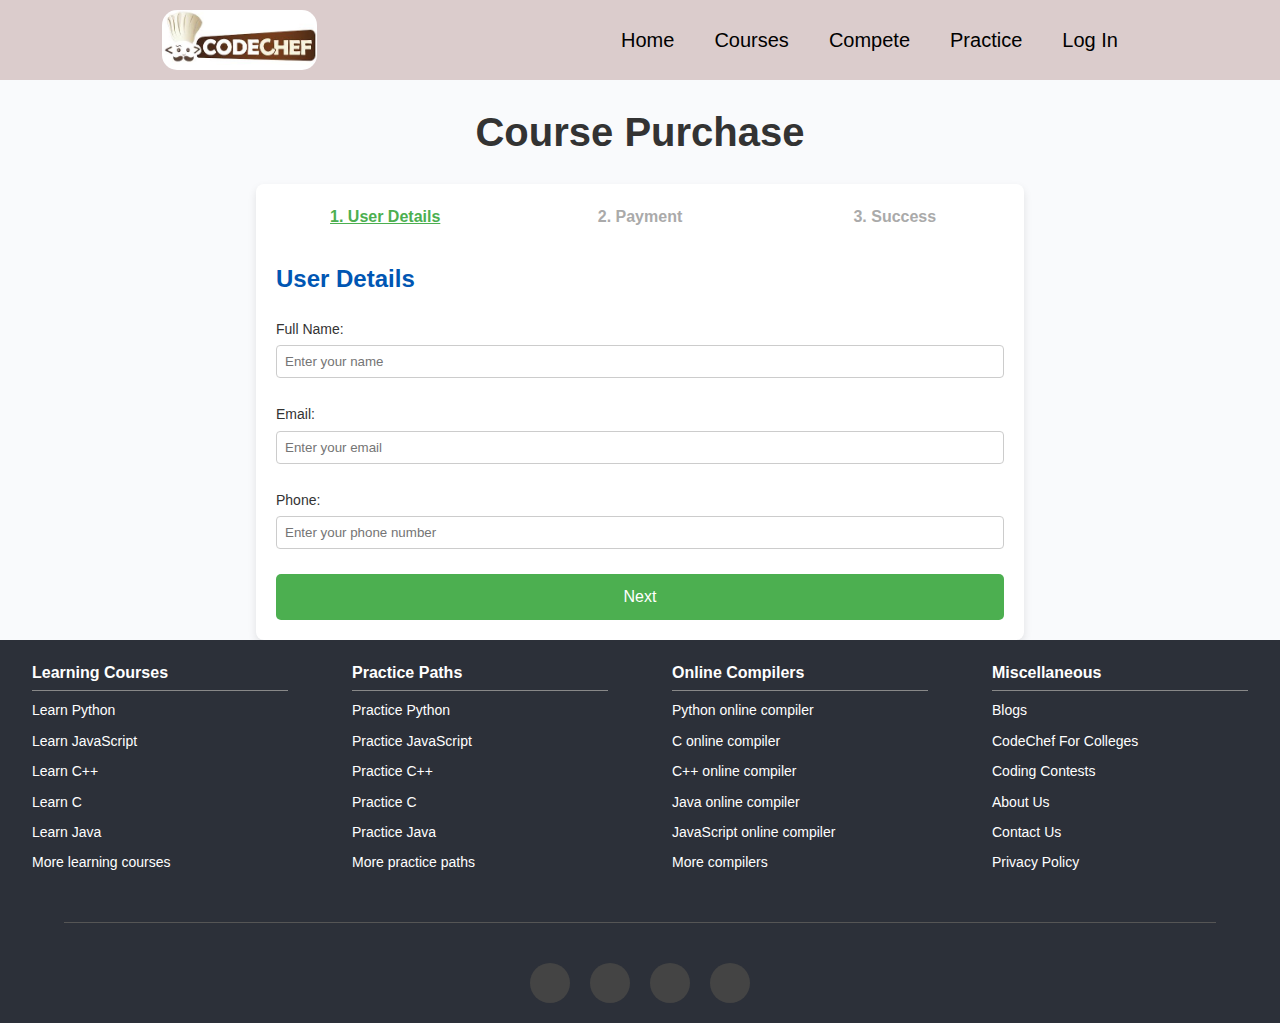
==== commit ffec3f4e: "28th dec 2024" ====
--- a/buy.html
+++ b/buy.html
@@ -7,6 +7,26 @@
     <link rel="stylesheet" href="landing.css">
 </head>
 <body>
+
+    <input type="checkbox" id="check">
+    
+        <nav class="navbar">
+            <!-- <div class="heading">C/c</div> -->
+            <img src="code.jpg" height="60px">
+            <ul>
+                <li><a href="index.html" target="content-frame">Home</a></li>
+                <li><a href="course.html" target="content-frame">Courses</a></li>
+                <li><a href="compete.html" target="content-frame">Compete</a></li>
+                <li><a href="practice.html" target="content-frame">Practice</a></li>
+                <li><a href="Log In.html" target="content-frame">Log In</a></li>
+    
+            </ul>
+        
+            <label for="check">
+                <i class="fa-solid fa-bars-staggered"></i>
+            </label>
+         </nav>
+
 
      <header>
         <h1 class="header_50">Course Purchase</h1>
@@ -67,10 +87,72 @@
         <div class="step-content_50" id="step3-content_50">
             <h2 class="step-title_50">Purchase Successful!</h2>
             <p class="success-text_50">Thank you for your purchase. You will receive a confirmation email shortly.</p>
-            <a href="home.html" class="btn-home_50">Back to Home</a>
+            <a href="index.html" class="btn-home_50">Back to Home</a>
         </div>
     </div>
     </legend>
 
+    <footer class="custom-footer">
+        <div class="footer-section">
+            <h3>Learning Courses</h3>
+            <ul>
+                <li>Learn Python</li>
+                <li>Learn JavaScript</li>
+                <li>Learn C++</li>
+                <li>Learn C</li>
+                <li>Learn Java</li>
+                <li>More learning courses</li>
+            </ul>
+        </div>
+
+        <div class="footer-section">
+            <h3>Practice Paths</h3>
+            <ul>
+                <li>Practice Python</li>
+                <li>Practice JavaScript</li>
+                <li>Practice C++</li>
+                <li>Practice C</li>
+                <li>Practice Java</li>
+                <li>More practice paths</li>
+            </ul>
+        </div>
+
+        <div class="footer-section">
+            <h3>Online Compilers</h3>
+            <ul>
+                <li>Python online compiler</li>
+                <li>C online compiler</li>
+                <li>C++ online compiler</li>
+                <li>Java online compiler</li>
+                <li>JavaScript online compiler</li>
+                <li>More compilers</li>
+            </ul>
+        </div>
+
+        <div class="footer-section">
+            <h3>Miscellaneous</h3>
+            <ul>
+                <li>Blogs</li>
+                <li>CodeChef For Colleges</li>
+                <li>Coding Contests</li>
+                <li>About Us</li>
+                <li>Contact Us</li>
+                <li>Privacy Policy</li>
+            </ul>
+        </div>
+        
+        <hr class="footer-divider">
+
+        <div class="footer-social">
+            <a href="#" class="social-icon facebook" aria-label="Facebook"></a>
+            <a href="#" class="social-icon twitter" aria-label="Twitter"></a>
+            <a href="#" class="social-icon linkedin" aria-label="LinkedIn"></a>
+            <a href="#" class="social-icon instagram" aria-label="Instagram"></a>
+        </div>
+        
+        
+    </footer>
+
+
 </body>
 </html>
--- a/landing.css
+++ b/landing.css
@@ -4,101 +4,105 @@
    padding: 0;
    margin: 0;
    box-sizing: border-box;
-   
+
 }
 
 body {
-   background-color:#000;
+   background-color: #000;
    color: black;
    font-family: Georgia, "Times New Roman", Times, serif;
    /* background-image: linear-gradient(-225deg, #e3fdf5 0%, #ffe6fa 100%);
    background-image: linear-gradient(to top, #a8edea 0%, #fed6e3 100%); */
+
+
+}
+
+.navbar {
+   background-color: rgb(219, 204, 204);
+   display: flex;
+   justify-content: space-around;
+   align-items: center;
+   padding: 10px;
+   width: 100%;
    
-   
-}
-
-.navbar{
-   background-color:rgb(223, 178, 178);
-   display: flex;
-   justify-content:space-around;
-   align-items: center;
-     padding: 10px;
-     width: 100%;
-
-   
-
-}
-
-.navbar ul{
+
+
+
+}
+
+.navbar ul {
    list-style: none;
    display: flex;
    gap: 40px;
    font-size: 20px;
-}
-
-
-.navbar img{
+    font-family: "Lora", serif;
+}
+
+
+.navbar img {
    border-radius: 15px;
-   
-
-   
-}
-#check{
+
+
+
+}
+
+#check {
    display: none;
 }
-.navbar label{
+
+.navbar label {
    display: none;
    padding-top: 20px;
-justify-content: center;
-
-}
-
-#check:checked~.navbar ul{
+   justify-content: center;
+
+}
+
+#check:checked~.navbar ul {
    display: block;
 }
 
 /* Responsive Navbar */
 @media (max-width: 768px) {
    .navbar ul {
-       display: none;
-       flex-direction: column;
-       position: absolute;
-       top: 60px;
-       left: 0;
-       width: 100%;
-       background: #fff;
+      display: none;
+      flex-direction: column;
+      position: absolute;
+      top: 60px;
+      left: 0;
+      width: 100%;
+      background: #fff;
    }
 
    .navbar ul.active {
-       display: flex;
+      display: flex;
    }
 
    .navbar label {
-       display: block;
+      display: block;
    }
 }
 
 /* Responsive Hero Section */
 @media (max-width: 768px) {
    .coding-journey {
-       flex-direction: column;
+      flex-direction: column;
    }
 
    .cta-container input {
-       width: 80%;
+      width: 80%;
    }
 }
 
 /* Responsive Course Cards */
 @media (max-width: 768px) {
    .course-card {
-       flex: 1 1 calc(50% - 20px);
+      flex: 1 1 calc(50% - 20px);
    }
 }
 
 @media (max-width: 480px) {
    .course-card {
-       flex: 1 1 100%;
+      flex: 1 1 100%;
    }
 }
 
@@ -116,6 +120,7 @@
 }
 
 .side1 h1 {
+   font-family: "Lora", serif;
    font-size: 60px;
    margin-bottom: 10px;
    color: orange;
@@ -148,6 +153,60 @@
    padding-top: 20px;
 } */
 
+
+
+
+/* LOGIN RESPONSIVE */
+
+
+@media (max-width: 768px) {
+   .navbar ul {
+      display: none;
+      flex-direction: column;
+      background: white;
+      position: absolute;
+      top: 60px;
+      right: 0;
+      width: 50%;
+   }
+
+   .navbar label {
+      display: block;
+   }
+
+   #check:checked~.navbar ul {
+      display: flex;
+   }
+
+   .line {
+      flex-direction: column;
+      text-align: center;
+   }
+
+   .side1 h1 {
+      font-size: 2rem;
+   }
+}
+
+@media (max-width: 480px) {
+   .navbar img {
+      height: 40px;
+   }
+
+   .side1 h1 {
+      font-size: 1.5rem;
+   }
+
+   section h2 {
+      font-size: 1.2rem;
+   }
+
+   .footer-section ul li {
+      font-size: 0.9rem;
+   }
+}
+
+
 .resume-section1 {
    background-color: #f5f5f5;
    padding: 30px;
@@ -155,7 +214,7 @@
    border-radius: 8px;
    font-style: lucida 5px solid;
    margin-right: 750px;
-   
+
 
 }
 
@@ -366,7 +425,8 @@
 .related-roadmap-container {
    display: flex;
    flex-direction: column;
-   gap: 30px; /* Space between rows */
+   gap: 30px;
+   /* Space between rows */
    margin: 40px auto;
    max-width: 1200px;
    padding: 20px;
@@ -375,8 +435,8 @@
 /* Each Row (acts as a container) */
 .related-roadmap-row {
    display: grid;
-   grid-template-columns: 1fr 1fr; 
-   gap: 20px; 
+   grid-template-columns: 1fr 1fr;
+   gap: 20px;
    align-items: start;
    background: #fdfdfd;
    border: 1px solid #e0e0e0;
@@ -394,7 +454,7 @@
    padding: 20px;
    text-align: center;
    box-shadow: 0 2px 4px rgba(0, 0, 0, 0.1);
-   
+
 }
 
 /* Headings in Roadmap Sections */
@@ -402,7 +462,7 @@
 .related-roadmap2 h4 {
    font-size: 1.2em;
    margin-bottom: 10px;
-   color:blue;
+   color: blue;
 }
 
 .related-roadmap p1,
@@ -421,7 +481,8 @@
 /* Responsive Design */
 @media (max-width: 768px) {
    .related-roadmap-row {
-       grid-template-columns: 1fr; /* Stack in one column on smaller screens */
+      grid-template-columns: 1fr;
+      /* Stack in one column on smaller screens */
    }
 }
 
@@ -430,13 +491,15 @@
 /* FOOTER CSS */
 
 @import url('https://fonts.googleapis.com/css2?family=Poppins:wght@200;300;400;500;600;700;800;900&display=swap');
+
 /* 
 
 
 /* General Reset */
-.mohit{
-   text-align: center;
-}
+.mohit {
+   text-align: center;
+}
+
 * {
    margin: 0;
    padding: 0;
@@ -460,7 +523,7 @@
    justify-content: center;
    gap: 20px;
    margin: 20px;
-   color:black;
+   color: black;
 }
 
 .course-card {
@@ -471,12 +534,12 @@
    box-shadow: 0px 0px 10px rgba(0, 0, 0, 0.5);
    position: relative;
    text-align: center;
-   color:black;
+   color: black;
 }
 
 .discount {
    background-color: #facc15;
-   color:black;
+   color: black;
    font-weight: bold;
    position: absolute;
    top: 10px;
@@ -506,7 +569,7 @@
 .description {
    margin: 10px 0;
    font-size: 0.9em;
-   color:black;
+   color: black;
 }
 
 .btn {
@@ -535,13 +598,15 @@
    color: white;
 }
 
-.classroom-info, .classroom-banner {
+.classroom-info,
+.classroom-banner {
    width: 45%;
    text-align: center;
    color: white;
 }
 
-.classroom-info h2, .classroom-banner h2 {
+.classroom-info h2,
+.classroom-banner h2 {
    margin-bottom: 10px;
 }
 
@@ -581,7 +646,7 @@
 /* Main Container */
 .membership-container {
    display: flex;
-   
+
    background-color: #f0f8ff;
    border-radius: 10px;
    box-shadow: 0 4px 8px rgba(0, 0, 0, 0.2);
@@ -589,7 +654,7 @@
    margin: 20px;
    width: 98%;
    margin-right: 40px;
-   
+
 }
 
 /* Text Section */
@@ -638,11 +703,11 @@
    display: flex;
    justify-content: center;
    align-items: center;
-   
+
 }
 
 .membership-image img {
-   
+
    object-fit: cover;
 }
 
@@ -651,7 +716,7 @@
 
 /* Body Styling */
 body {
-   
+
    color: #333;
    line-height: 1.6;
 }
@@ -732,7 +797,8 @@
    cursor: pointer;
    font-size: 0.9rem;
 }
-.google-btn{
+
+.google-btn {
    border-radius: 15px solid;
    color: red;
    background-color: black;
@@ -784,7 +850,7 @@
 
 /* Individual Course Cards */
 .course-card {
-   
+
    background-color: #fff;
    border: 1px solid #ddd;
    border-radius: 8px;
@@ -844,7 +910,7 @@
    background-color: #004494;
 }
 
-.view button{
+.view button {
    background-color: #0056b3;
    color: white;
    border: none;
@@ -856,24 +922,25 @@
    transition: background-color 0.3s ease;
 
 }
-.view button:hover{
-   
+
+.view button:hover {
+
    background-color: #004494;
 
 }
 
 
-.container_1{
-   display: flex;
-   
+.container_1 {
+   display: flex;
+
    align-items: center;
    background-color: black;
 
-   
-}
-
-
-.ch1{
+
+}
+
+
+.ch1 {
    margin: 40px;
 }
 
@@ -895,7 +962,8 @@
 }
 
 #highlight {
-   color: green; /* Highlight in green */
+   color: green;
+   /* Highlight in green */
 }
 
 /* Paragraph Styling */
@@ -907,12 +975,13 @@
    color: #ccc;
 }
 
-#developer-text{
+#developer-text {
    font-weight: bold;
    margin: 5px 0;
    color: white;
 }
-#code-share-text{
+
+#code-share-text {
    color: red;
    font-weight: bold;
 }
@@ -957,24 +1026,25 @@
    background-color: #ddd;
 }
 
-.college{
+.college {
    background-color: #00aced;
    display: flex;
    align-items: center;
    text-align: left;
    opacity: 2.5;
-   
-   
-   
-}
-
-.college img{
+
+
+
+}
+
+.college img {
 
    opacity: 0.5;
    padding: 0px;
-   
-}
-.ch6 h1{
+
+}
+
+.ch6 h1 {
    color: brown;
 }
 
@@ -986,39 +1056,39 @@
 
 
 
-.ch6 p{
+.ch6 p {
    color: white;
    margin-bottom: 40px;
 }
 
-.ch6 button{
+.ch6 button {
    background-color: white;
    color: blue;
    font-weight: bold;
    padding: 10px 50px 10px 50px;
    text-align: center;
-   
-}
-
-.ch6 button:hover{
+
+}
+
+.ch6 button:hover {
    background-color: red;
 }
 
 
 
-.college_1{
-   background-color:whitesmoke;
+.college_1 {
+   background-color: whitesmoke;
    display: flex;
    align-items: center;
    text-align: left;
-   
-   
-   
-   
-}
-
-
-.ch8 h1{
+
+
+
+
+}
+
+
+.ch8 h1 {
    color: brown;
 }
 
@@ -1030,21 +1100,21 @@
 
 
 
-.ch8 p{
+.ch8 p {
    color: black;
    margin-bottom: 40px;
 }
 
-.ch8 button{
-   background-color:brown;
+.ch8 button {
+   background-color: brown;
    color: white;
    font-weight: bold;
    padding: 10px 80px 10px 80px;
    text-align: center;
-   
-}
-
-.ch8 button:hover{
+
+}
+
+.ch8 button:hover {
    background-color: red;
 }
 
@@ -1055,8 +1125,10 @@
 .custom-footer {
    display: flex;
    justify-content: space-around;
-   background-color: #2c3039; /* Dark background color */
-   color: #ffffff; /* White text color */
+   background-color: #2c3039;
+   /* Dark background color */
+   color: #ffffff;
+   /* White text color */
    padding: 20px 0;
 }
 
@@ -1065,12 +1137,12 @@
 
 }
 
-.footer-section  h3 {
-   
-   
+.footer-section h3 {
+
+
    color: white;
    border-bottom: 1px solid #888;
-padding-bottom: 5px;
+   padding-bottom: 5px;
    font-size: 16px;
 }
 
@@ -1085,20 +1157,21 @@
 }
 
 .footer-section ul li:hover {
-   color: #f7c14d; /* Highlight on hover */
+   color: #f7c14d;
+   /* Highlight on hover */
    cursor: pointer;
 }
 
 @media (max-width: 768px) {
    .custom-footer {
-       flex-direction: column;
-       align-items: center;
+      flex-direction: column;
+      align-items: center;
    }
 
    .footer-section {
-       width: 80%;
-       margin-bottom: 20px;
-       text-align: center;
+      width: 80%;
+      margin-bottom: 20px;
+      text-align: center;
    }
 }
 
@@ -1118,10 +1191,13 @@
 /* Footer Section Styling */
 
 .footer-divider {
-   width: 90%; /* Set the width of the line */
+   width: 90%;
+   /* Set the width of the line */
    border: none;
-   border-top: 1px solid #555; /* Thin gray line */
-   margin: 20px auto; /* Centered with spacing */
+   border-top: 1px solid #555;
+   /* Thin gray line */
+   margin: 20px auto;
+   /* Centered with spacing */
 }
 
 .footer-section {
@@ -1204,18 +1280,19 @@
    background-color: #f7c14d;
 }
 
-.practice{
+.practice {
    display: flex;
    justify-content: space-around;
 
-   
-   
-}
-
-.practice h2{
+
+
+}
+
+.practice h2 {
    color: black;
    font-weight: 100;
 }
+
 /* 
 .box_5{
    background-color: yellow;
@@ -1241,101 +1318,103 @@
 
 }
  */
- 
- 
+
+
 
 .progress-container1 {
    display: flex;
-  justify-content: space-around;
-  margin: 50px;
-  padding: 60px;
-  background-color: #f8cf91;
-  border-radius: 20px;
-  max-width: -600px;
+   justify-content: space-around;
+   margin: 50px;
+   padding: 60px;
+   background-color: #f8cf91;
+   border-radius: 20px;
+   max-width: -600px;
 }
 
 .section-title1 {
    font-weight: 300%;
    font-size: 30px;
-  text-align: center;
-  color: #333;
-  margin-bottom: 20px;
+   text-align: center;
+   color: #333;
+   margin-bottom: 20px;
 }
 
 /* Card Styling */
 .progress-card1 {
-  display: flex;
-  justify-content: space-around;
-  background-color: #333;
-  border-radius: 10px;
-  padding: 15px;
-  margin-bottom: 20px;
-  box-shadow: 0 4px 6px rgba(0, 0, 0, 0.2);
+   display: flex;
+   justify-content: space-around;
+   background-color: #333;
+   border-radius: 10px;
+   padding: 15px;
+   margin-bottom: 20px;
+   box-shadow: 0 4px 6px rgba(0, 0, 0, 0.2);
 }
 
 .card-icon1 {
-  width: 500px;
-  height: 50px;
-  background-color: #555;
-  border-radius: 5px;
-  margin-right: 15px;
+   width: 500px;
+   height: 50px;
+   background-color: #555;
+   border-radius: 5px;
+   margin-right: 15px;
 }
 
 
 .card-title1 {
    width: 500px;
-  font-size: 18px;
-  margin: 0;
-  color: #f8cf91;
+   font-size: 18px;
+   margin: 0;
+   color: #f8cf91;
 }
 
 .card-subtitle1 {
    text-align: left;
-  font-size: 14px;
-  color: #aaa;
-  margin: 5px 0;
+   font-size: 14px;
+   color: #aaa;
+   margin: 5px 0;
 }
 
 /* Progress Bar Styling */
 .progress-bar1 {
-  height: 8px;
-  background-color: #555;
-  border-radius: 5px;
-  overflow: hidden;
-  margin: 10px 0;
+   height: 8px;
+   background-color: #555;
+   border-radius: 5px;
+   overflow: hidden;
+   margin: 10px 0;
 }
 
 .progress-fill1 {
-  height: 100%;
-  background-color: #0f9d58;
-  border-radius: 5px 0 0 5px;
+   height: 100%;
+   background-color: #0f9d58;
+   border-radius: 5px 0 0 5px;
 }
 
 .progress-percentage1 {
-  font-size: 14px;
-  color: #aaa;
-  text-align: right;
-  margin: 0;
-}
-#head_10{
+   font-size: 14px;
+   color: #aaa;
+   text-align: right;
+   margin: 0;
+}
+
+#head_10 {
    margin: 20px;
    padding: 20px;
-font-size: 30px;
-font-weight: bold;
-text-align: left;
-}
-
-#par_10{
+   font-size: 30px;
+   font-weight: bold;
+   text-align: left;
+}
+
+#par_10 {
    margin: 10px;
    text-align: left;
    font-weight: bold;
 }
-#par_11{
+
+#par_11 {
    margin: 5px;
    text-align: left;
    font-weight: bold;
    color: white;
-   padding-top:20px;
+   padding-top: 20px;
    padding-bottom: 20px;
 }
 
@@ -1343,11 +1422,11 @@
 #head_11 {
    background-color: #1a4e68;
    color: white;
-    width: 100%;
-    height: auto;
+   width: 100%;
+   height: auto;
    padding: 22px;
    border-radius: 15px 15px 0px 0px;
-   
+
 
 }
 
@@ -1355,19 +1434,19 @@
 #head_12 {
    background-color: #4091b9;
    color: white;
-    width: 100%;
-    height: auto;
+   width: 100%;
+   height: auto;
    padding: 22px;
    border-radius: 15px 15px 0px 0px;
-   
-
-}
-
-.course-card1{
+
+
+}
+
+.course-card1 {
    background-color: #1f2d3d;
    width: 18%;
    border-radius: 15px;
-   
+
 }
 
 
@@ -1382,9 +1461,10 @@
    transition: background-color 0.5 ease;
    padding: 20px;
    background-color: #f0f0f0;
-}
-
-.par_23{
+   font-family: "Lora", serif;
+}
+
+.par_23 {
    text-align: right;
    font-weight: bold;
    background-color: #004494;
@@ -1400,19 +1480,20 @@
 
 /* Left Section Styles */
 .left_20 {
-   
+
    background-color: black;
    border: 15px solid black;
    border-radius: 20px;
    border: none;
    padding: 20px 90px 20px 90px;
-   
+
 }
 
 .title_20 {
    font-size: 2rem;
    margin-bottom: 10px;
    color: red;
+
 }
 
 .par_21 {
@@ -1422,10 +1503,12 @@
 }
 
 .par_20 {
-   margin-bottom: 5px; /* Reduced margin for better spacing */
-   color: white;
-}
-.par_22{
+   margin-bottom: 5px;
+   /* Reduced margin for better spacing */
+   color: white;
+}
+
+.par_22 {
    font-weight: bold;
    color: white;
 }
@@ -1443,7 +1526,7 @@
 /* Container */
 .container_30 {
    padding: 20px;
-   
+
 }
 
 /* Heading */
@@ -1455,7 +1538,7 @@
 
 /* Table Styles */
 .table_30 {
-   
+
    width: 100%;
    border-collapse: collapse;
    background-color: #2c2c3e;
@@ -1466,7 +1549,7 @@
 
 .th_30 {
    background-color: #3e3e5e;
-   
+
    text-align: left;
    padding: 12px;
    font-weight: bold;
@@ -1492,7 +1575,7 @@
    text-decoration: underline;
 }
 
-.lining{
+.lining {
    color: white;
 
 }
@@ -1515,7 +1598,7 @@
    align-items: center;
    justify-content: center;
    gap: 10px;
-   color:black;
+   color: black;
 }
 
 .badge_40 {
@@ -1530,7 +1613,7 @@
 .description_40 {
    font-size: 14px;
    margin-bottom: 20px;
-   color:black;
+   color: black;
    font-weight: bold;
 }
 
@@ -1578,37 +1661,42 @@
    font-size: 14px;
    border-radius: 4px;
    cursor: pointer;
-   
+
 }
 
 .button_40:hover {
    background-color: #3b82cc;
 }
 
-.btn_41{
-   display: flex;
-justify-content: center;
-align-items: center;
-
-   
+.btn_41 {
+   display: flex;
+   justify-content: center;
+   align-items: center;
+
+
 }
 
 /* Centering Container */
 .container_41 {
-   margin: 15px; /* Full viewport height */
-   display: flex; /* Enable Flexbox */
-   justify-content: center; /* Center horizontally */
-   align-items: center; /* Center vertically */
-    /* Light background for visibility */
- }
- 
- /* Details Styling */
- .details_41 {
-   text-align: center; /* Align content inside details */
- }
- 
- /* Summary Button Styling */
- .btn_41 {
+   margin: 15px;
+   /* Full viewport height */
+   display: flex;
+   /* Enable Flexbox */
+   justify-content: center;
+   /* Center horizontally */
+   align-items: center;
+   /* Center vertically */
+   /* Light background for visibility */
+}
+
+/* Details Styling */
+.details_41 {
+   text-align: center;
+   /* Align content inside details */
+}
+
+/* Summary Button Styling */
+.btn_41 {
    padding: 10px 20px;
    font-size: 16px;
    font-weight: bold;
@@ -1616,15 +1704,15 @@
    background-color: #0078d7;
    border: none;
    border-radius: 5px;
- }
- 
- .btn_41:hover {
+}
+
+.btn_41:hover {
    background-color: #005499;
- }
- 
- 
-
- /* General Styling */
+}
+
+
+
+/* General Styling */
 body {
    font-family: Arial, sans-serif;
    margin: 0;
@@ -1643,7 +1731,7 @@
    background: #fff;
    border-radius: 8px;
    padding: 20px;
-   box-shadow: 0 4px 8px rgba(0,0,0,0.1);
+   box-shadow: 0 4px 8px rgba(0, 0, 0, 0.1);
 }
 
 /* Step Navigation */
@@ -1670,9 +1758,9 @@
    display: none;
 }
 
-#step1_50:checked ~ .step-content_50#step1-content_50,
-#step2_50:checked ~ .step-content_50#step2-content_50,
-#step3_50:checked ~ .step-content_50#step3-content_50 {
+#step1_50:checked~.step-content_50#step1-content_50,
+#step2_50:checked~.step-content_50#step2-content_50,
+#step3_50:checked~.step-content_50#step3-content_50 {
    display: block;
 }
 
@@ -1723,12 +1811,9 @@
 }
 
 /* Active Step Styling */
-#step1_50:checked ~ .steps_50 .step-label_50:nth-child(1),
-#step2_50:checked ~ .steps_50 .step-label_50:nth-child(2),
-#step3_50:checked ~ .steps_50 .step-label_50:nth-child(3) {
+#step1_50:checked~.steps_50 .step-label_50:nth-child(1),
+#step2_50:checked~.steps_50 .step-label_50:nth-child(2),
+#step3_50:checked~.steps_50 .step-label_50:nth-child(3) {
    color: #4caf50;
    text-decoration: underline;
-}
-
- 
-
+}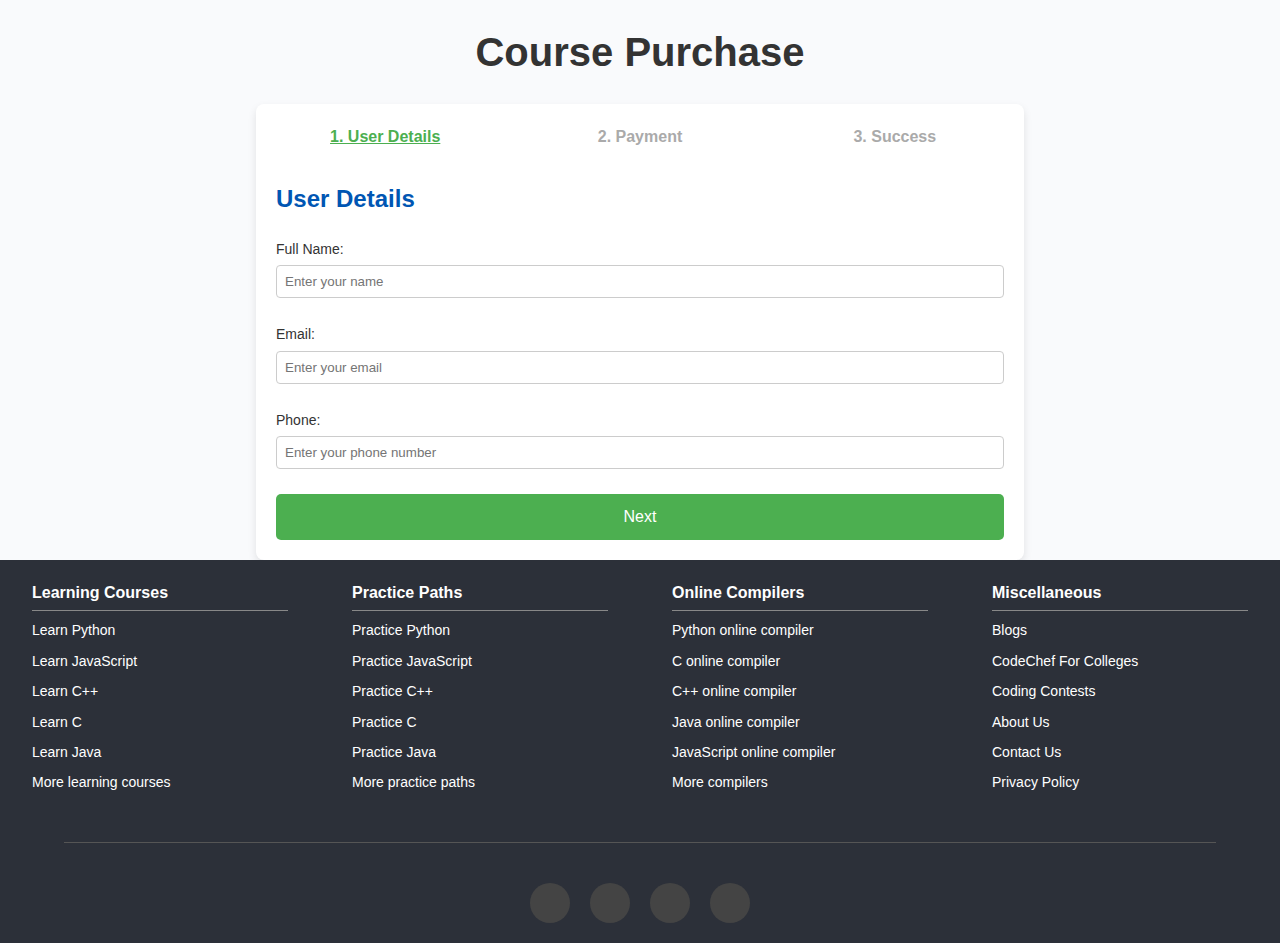
==== commit 941c2499: "29 Dec 2024" ====
--- a/buy.html
+++ b/buy.html
@@ -7,11 +7,11 @@
     <link rel="stylesheet" href="landing.css">
 </head>
 <body>
-
+<!-- 
     <input type="checkbox" id="check">
     
         <nav class="navbar">
-            <!-- <div class="heading">C/c</div> -->
+            
             <img src="code.jpg" height="60px">
             <ul>
                 <li><a href="index.html" target="content-frame">Home</a></li>
@@ -26,7 +26,7 @@
                 <i class="fa-solid fa-bars-staggered"></i>
             </label>
          </nav>
-
+ -->
 
      <header>
         <h1 class="header_50">Course Purchase</h1>
